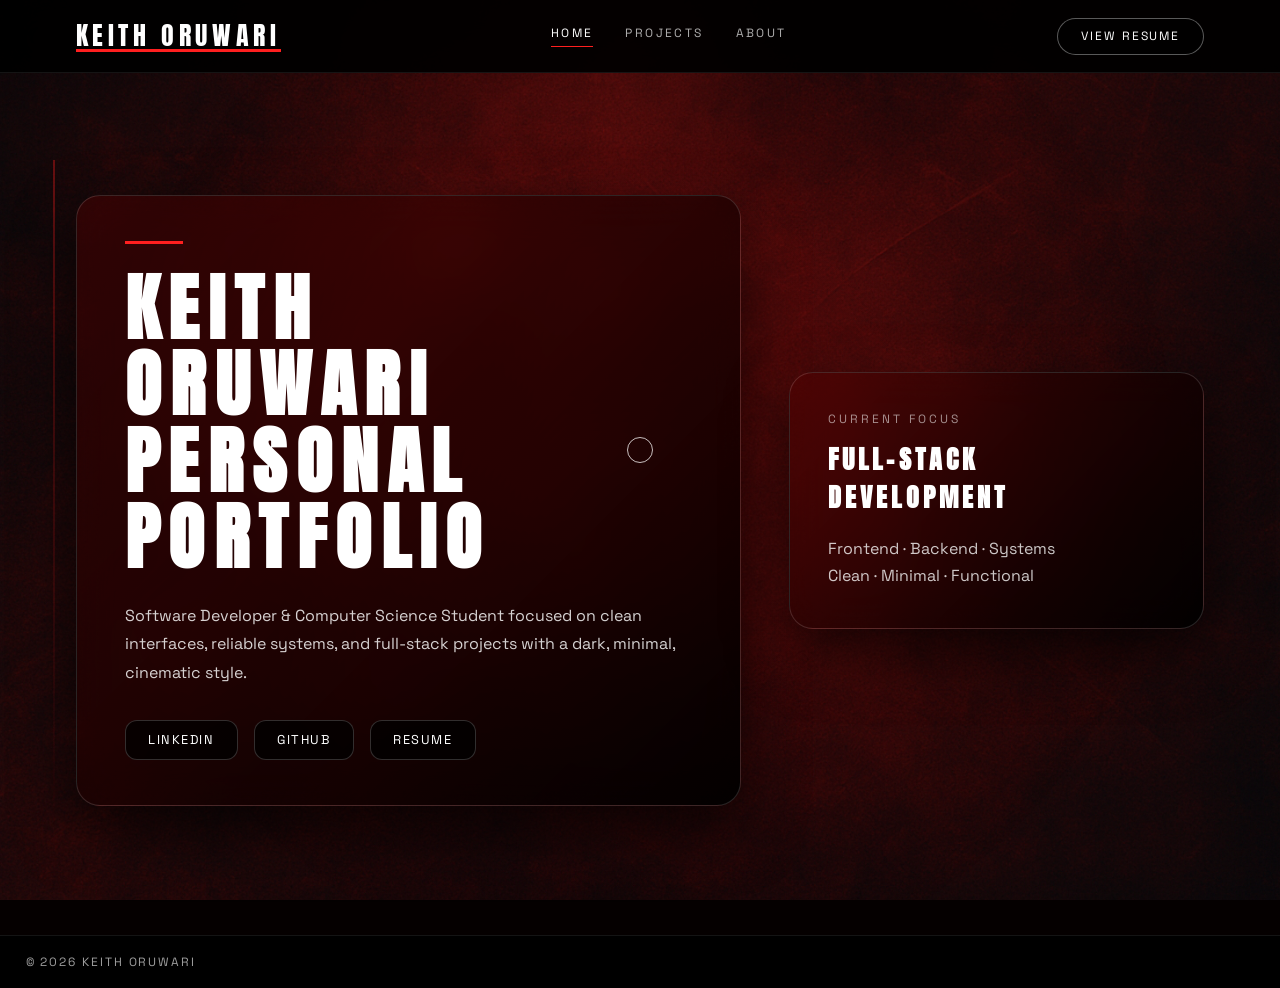
==== index.html @ 01002713 "initial portfolio release" ====
<!DOCTYPE html>
<html lang="en">
<head>
  <meta charset="UTF-8" />
  <title>Keith Oruwari – Portfolio</title>
  <meta name="viewport" content="width=device-width, initial-scale=1" />
  <link rel="stylesheet" href="styles.css" />
</head>
<body>
  <canvas id="trail-canvas"></canvas>
  <div class="fog-layer"></div>
  <div class="cursor-outer"></div>
  <div class="cursor-inner"></div>

  <header class="nav">
    <div class="nav-inner">
      <a href="index.html" class="nav-name">KEITH ORUWARI</a>

      <nav class="nav-links">
        <a href="index.html" class="nav-link active">Home</a>
        <a href="projects.html" class="nav-link">Projects</a>
        <a href="about.html" class="nav-link">About</a>
      </nav>

      <a href="resume.pdf" target="_blank" class="resume-nav">View Resume</a>
    </div>
  </header>

  <main class="page-shell home-shell">
    <section class="hero">
      <div class="hero-card glass">
        <div class="red-line"></div>

        <h1 class="hero-title">
          KEITH<br />
          ORUWARI<br />
          PERSONAL<br />
          PORTFOLIO
        </h1>

        <p class="hero-subtitle">
          Software Developer & Computer Science Student focused on clean interfaces,
          reliable systems, and full-stack projects with a dark, minimal, cinematic style.
        </p>

        <div class="hero-buttons">
          <a href="https://www.linkedin.com/in/keith-oruwari-506263304/" target="_blank" class="social-btn">
            LinkedIn
          </a>

          <a href="https://github.com/KeithOruwari19" target="_blank" class="social-btn">
            GitHub
          </a>

          <a href="resume.pdf" target="_blank" class="social-btn">
            Resume
          </a>
        </div>
      </div>

      <aside class="focus-card glass">
        <p class="focus-label">Current Focus</p>
        <h2 class="focus-main">Full-Stack Development</h2>
        <p class="focus-tags">
          Frontend · Backend · Systems<br />
          Clean · Minimal · Functional
        </p>
      </aside>
    </section>
  </main>

  <footer class="footer">
    © 2026 Keith Oruwari
  </footer>

  <script src="cursor.js"></script>
  <script src="trail.js"></script>
</body>
</html>
---- styles.css ----
@import url("https://fonts.googleapis.com/css2?family=Anton&family=Space+Grotesk:wght@400;500;600;700&display=swap");

* {
  margin: 0;
  padding: 0;
  box-sizing: border-box;
  cursor: none !important;
}

html {
  scroll-behavior: smooth;
  min-height: 100%;
}

body {
  min-height: 100vh;
  display: flex;
  flex-direction: column;
  font-family: "Space Grotesk", system-ui, -apple-system, BlinkMacSystemFont, "Segoe UI", sans-serif;
  color: white;
  background: #050000 url("bg.png") center/cover fixed no-repeat;
  overflow-x: hidden;
}

body::after {
  content: "";
  position: fixed;
  inset: 0;
  pointer-events: none;
  background:
    radial-gradient(circle at center, rgba(255, 255, 255, 0.04), transparent 45%),
    radial-gradient(circle at center, rgba(255, 0, 0, 0.12), transparent 70%);
  opacity: 0.18;
  mix-blend-mode: soft-light;
  z-index: 0;
}

#trail-canvas {
  position: fixed;
  inset: 0;
  width: 100vw;
  height: 100vh;
  pointer-events: none;
  z-index: 1;
}

.fog-layer {
  position: fixed;
  inset: 0;
  z-index: 2;
  background:
    radial-gradient(circle at center, rgba(255, 20, 20, 0.18), transparent 55%),
    radial-gradient(circle at center, rgba(120, 0, 0, 0.22), transparent 70%);
  opacity: 0.55;
  pointer-events: none;
  animation: fogPulse 14s ease-in-out infinite alternate;
}

@keyframes fogPulse {
  0% {
    opacity: 0.45;
    transform: scale(1);
  }
  100% {
    opacity: 0.6;
    transform: scale(1.02);
  }
}

.nav {
  position: sticky;
  top: 0;
  z-index: 20;
  background: rgba(0, 0, 0, 0.93);
  border-bottom: 1px solid rgba(255, 255, 255, 0.08);
  backdrop-filter: blur(18px);
}

.nav-inner {
  max-width: 1180px;
  margin: 0 auto;
  padding: 1.1rem 1.6rem;
  display: flex;
  align-items: center;
  justify-content: space-between;
  gap: 2rem;
}

.nav-name {
  font-family: "Anton", sans-serif;
  color: white;
  text-decoration: none;
  font-size: 1.6rem;
  letter-spacing: 0.18em;
  border-bottom: 3px solid #ff1f1f;
  line-height: 1.1;
  white-space: nowrap;
}

.nav-links {
  display: flex;
  gap: 2rem;
}

.nav-link {
  color: rgba(255, 255, 255, 0.68);
  text-decoration: none;
  text-transform: uppercase;
  letter-spacing: 0.2em;
  font-size: 0.75rem;
  padding-bottom: 0.28rem;
  border-bottom: 1px solid transparent;
  transition: color 0.18s ease, border-color 0.18s ease;
}

.nav-link:hover,
.nav-link.active {
  color: white;
  border-color: #ff1f1f;
}

.resume-nav {
  text-decoration: none;
  color: white;
  text-transform: uppercase;
  letter-spacing: 0.16em;
  font-size: 0.75rem;
  padding: 0.6rem 1.45rem;
  border-radius: 999px;
  border: 1px solid rgba(255, 255, 255, 0.35);
  background: rgba(0, 0, 0, 0.58);
  white-space: nowrap;
  transition: border-color 0.18s ease, box-shadow 0.18s ease, transform 0.18s ease;
}

.resume-nav:hover {
  border-color: #ff1f1f;
  box-shadow: 0 0 20px rgba(255, 31, 31, 0.45);
  transform: translateY(-1px);
}

.page-shell {
  flex: 1;
  position: relative;
  z-index: 5;
  max-width: 1180px;
  width: 100%;
  margin: 0 auto;
  padding: 4.5rem 1.6rem 5rem;
}

.page-shell::before {
  content: "";
  position: absolute;
  left: 0.2rem;
  top: 10%;
  width: 2px;
  height: 78%;
  background: linear-gradient(to bottom, rgba(255, 31, 31, 0.7), rgba(255, 31, 31, 0));
  opacity: 0.5;
  pointer-events: none;
}

.home-shell {
  display: flex;
  align-items: center;
}

.hero {
  min-height: calc(100vh - 190px);
  width: 100%;
  display: grid;
  grid-template-columns: minmax(0, 1.6fr) minmax(300px, 1fr);
  align-items: center;
  gap: 3rem;
}

.glass {
  background: linear-gradient(135deg, rgba(80, 0, 0, 0.42), rgba(0, 0, 0, 0.92));
  border: 1px solid rgba(255, 255, 255, 0.14);
  border-radius: 24px;
  box-shadow: 0 24px 60px rgba(0, 0, 0, 0.7);
  backdrop-filter: blur(20px);
}

.hero-card {
  padding: 2.8rem 3rem;
}

.red-line {
  width: 58px;
  height: 3px;
  background: #ff1f1f;
  margin-bottom: 1.6rem;
}

.hero-title {
  font-family: "Anton", sans-serif;
  font-size: clamp(3rem, 5.7vw, 5rem);
  line-height: 1.05;
  letter-spacing: 0.13em;
  text-transform: uppercase;
}

.hero-subtitle {
  margin-top: 1.6rem;
  max-width: 680px;
  color: rgba(255, 255, 255, 0.82);
  line-height: 1.8;
  font-size: 1rem;
}

.hero-buttons {
  display: flex;
  gap: 1rem;
  flex-wrap: wrap;
  margin-top: 2rem;
}

.social-btn {
  color: white;
  text-decoration: none;
  text-transform: uppercase;
  letter-spacing: 0.12em;
  font-size: 0.8rem;
  padding: 0.65rem 1.4rem;
  border-radius: 12px;
  border: 1px solid rgba(255, 255, 255, 0.18);
  background: rgba(0, 0, 0, 0.75);
  transition: border-color 0.18s ease, box-shadow 0.18s ease, transform 0.18s ease;
}

.social-btn:hover {
  border-color: #ff1f1f;
  box-shadow: 0 0 18px rgba(255, 31, 31, 0.55);
  transform: translateY(-2px);
}

.focus-card {
  padding: 2.4rem;
}

.focus-label {
  color: rgba(255, 255, 255, 0.55);
  text-transform: uppercase;
  letter-spacing: 0.25em;
  font-size: 0.75rem;
}

.focus-main {
  margin-top: 0.8rem;
  font-family: "Anton", sans-serif;
  letter-spacing: 0.16em;
  text-transform: uppercase;
  font-size: 1.6rem;
}

.focus-tags {
  margin-top: 1.2rem;
  color: rgba(255, 255, 255, 0.78);
  line-height: 1.7;
}

.page-header {
  margin-bottom: 2.5rem;
}

.page-title {
  font-family: "Anton", sans-serif;
  font-size: clamp(2.6rem, 5vw, 3.6rem);
  letter-spacing: 0.16em;
  text-transform: uppercase;
}

.page-subtitle {
  margin-top: 1rem;
  max-width: 650px;
  color: rgba(255, 255, 255, 0.78);
  line-height: 1.7;
}

.projects-list {
  display: grid;
  gap: 1.8rem;
}

.project-card {
  padding: 2.2rem;
  transition: transform 0.18s ease, box-shadow 0.18s ease;
}

.project-card:hover {
  transform: translateY(-4px);
  box-shadow: 0 28px 65px rgba(0, 0, 0, 0.78);
}

.project-card h2 {
  font-family: "Anton", sans-serif;
  letter-spacing: 0.14em;
  text-transform: uppercase;
  font-size: 1.5rem;
}

.project-role {
  margin-top: 0.4rem;
  margin-bottom: 1rem;
  color: #ff6b6b;
  text-transform: uppercase;
  letter-spacing: 0.12em;
  font-size: 0.8rem;
}

.project-card p {
  color: rgba(255, 255, 255, 0.83);
  line-height: 1.7;
}

.tags {
  display: flex;
  flex-wrap: wrap;
  gap: 0.55rem;
  margin-top: 1.4rem;
}

.tags span {
  border: 1px solid rgba(255, 255, 255, 0.18);
  border-radius: 999px;
  padding: 0.35rem 0.75rem;
  background: rgba(0, 0, 0, 0.65);
  font-size: 0.8rem;
}

.about-shell {
  display: flex;
  align-items: center;
}

.about-card {
  padding: 3rem;
  max-width: 900px;
  margin-top: 1.5rem;
}

.about-card p {
  margin-top: 1.25rem;
  color: rgba(255, 255, 255, 0.83);
  line-height: 1.85;
  font-size: 1.02rem;
}

.footer {
  position: relative;
  z-index: 5;
  width: 100%;
  padding: 1.1rem 1.6rem;
  background: rgba(0, 0, 0, 0.93);
  border-top: 1px solid rgba(255, 255, 255, 0.08);
  color: rgba(255, 255, 255, 0.62);
  text-transform: uppercase;
  letter-spacing: 0.16em;
  font-size: 0.75rem;
}

.cursor-outer {
  position: fixed;
  width: 26px;
  height: 26px;
  border: 1px solid rgba(255, 255, 255, 0.75);
  border-radius: 50%;
  pointer-events: none;
  z-index: 9999;
  transition: border-color 0.18s ease, box-shadow 0.18s ease, width 0.18s ease, height 0.18s ease;
}

.cursor-inner {
  position: fixed;
  width: 4px;
  height: 4px;
  border-radius: 50%;
  background: #ff1f1f;
  pointer-events: none;
  opacity: 0;
  z-index: 9998;
}

.cursor-hover {
  border-color: #ff1f1f !important;
  box-shadow: 0 0 22px rgba(255, 31, 31, 0.8);
  width: 34px !important;
  height: 34px !important;
}

@media (max-width: 900px) {
  .hero {
    grid-template-columns: 1fr;
    min-height: auto;
  }

  .home-shell,
  .about-shell {
    display: block;
  }

  .nav-inner {
    align-items: flex-start;
  }

  .nav-links {
    display: none;
  }

  .hero-card,
  .about-card {
    padding: 2rem;
  }

  .page-shell::before {
    left: 0.4rem;
  }
}

@media (max-width: 560px) {
  .nav-name {
    font-size: 1.25rem;
  }

  .resume-nav {
    font-size: 0.68rem;
    padding: 0.55rem 1rem;
  }

  .page-shell {
    padding: 3rem 1.2rem 4rem;
  }

  .hero-title {
    letter-spacing: 0.09em;
  }
}
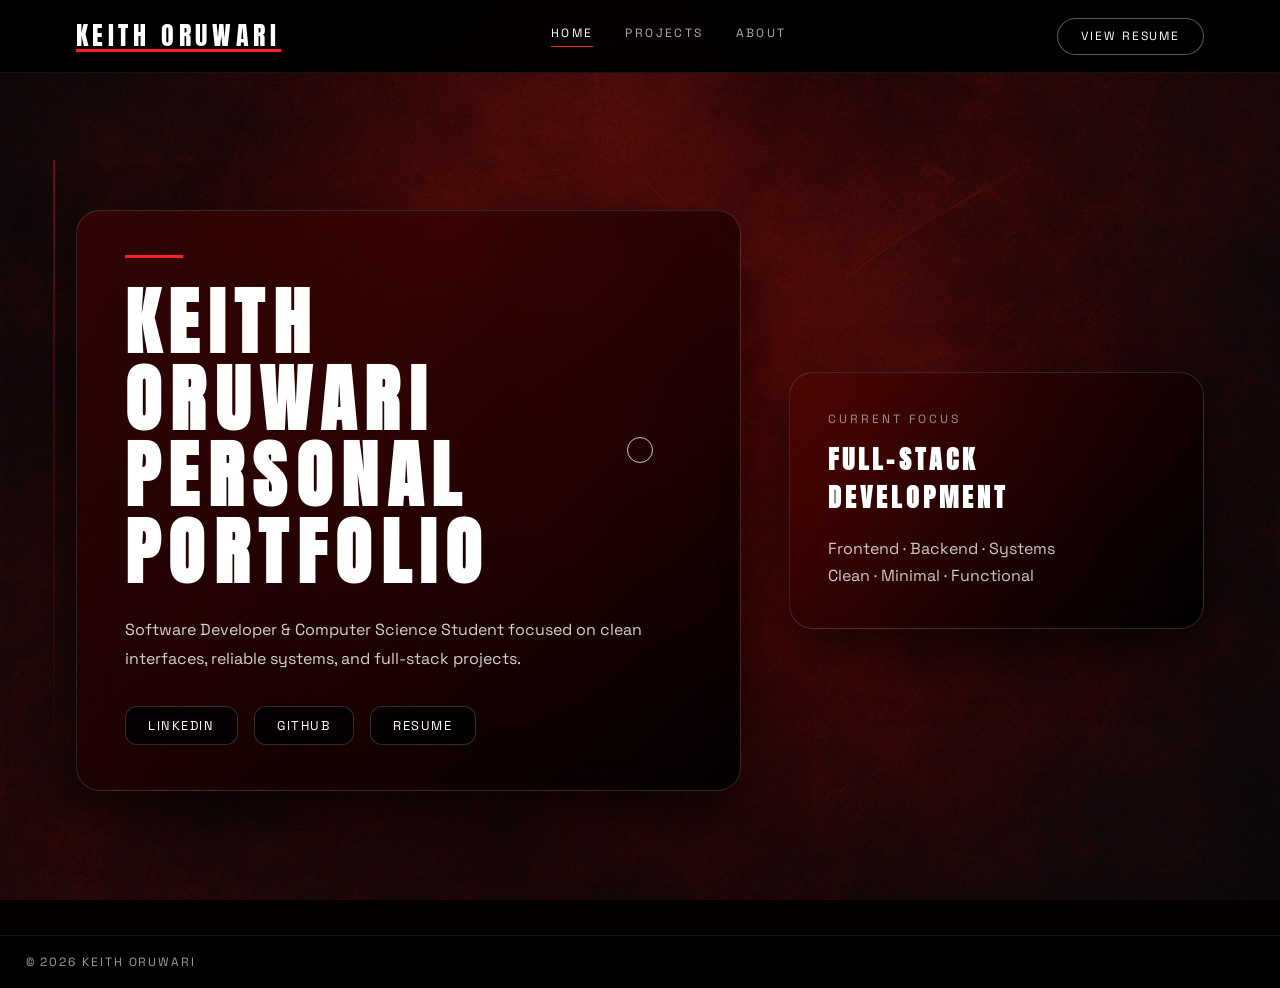
==== commit 3f9218b1: "Update index.html" ====
--- a/index.html
+++ b/index.html
@@ -40,7 +40,7 @@
 
         <p class="hero-subtitle">
           Software Developer & Computer Science Student focused on clean interfaces,
-          reliable systems, and full-stack projects with a dark, minimal, cinematic style.
+          reliable systems, and full-stack projects.
         </p>
 
         <div class="hero-buttons">
